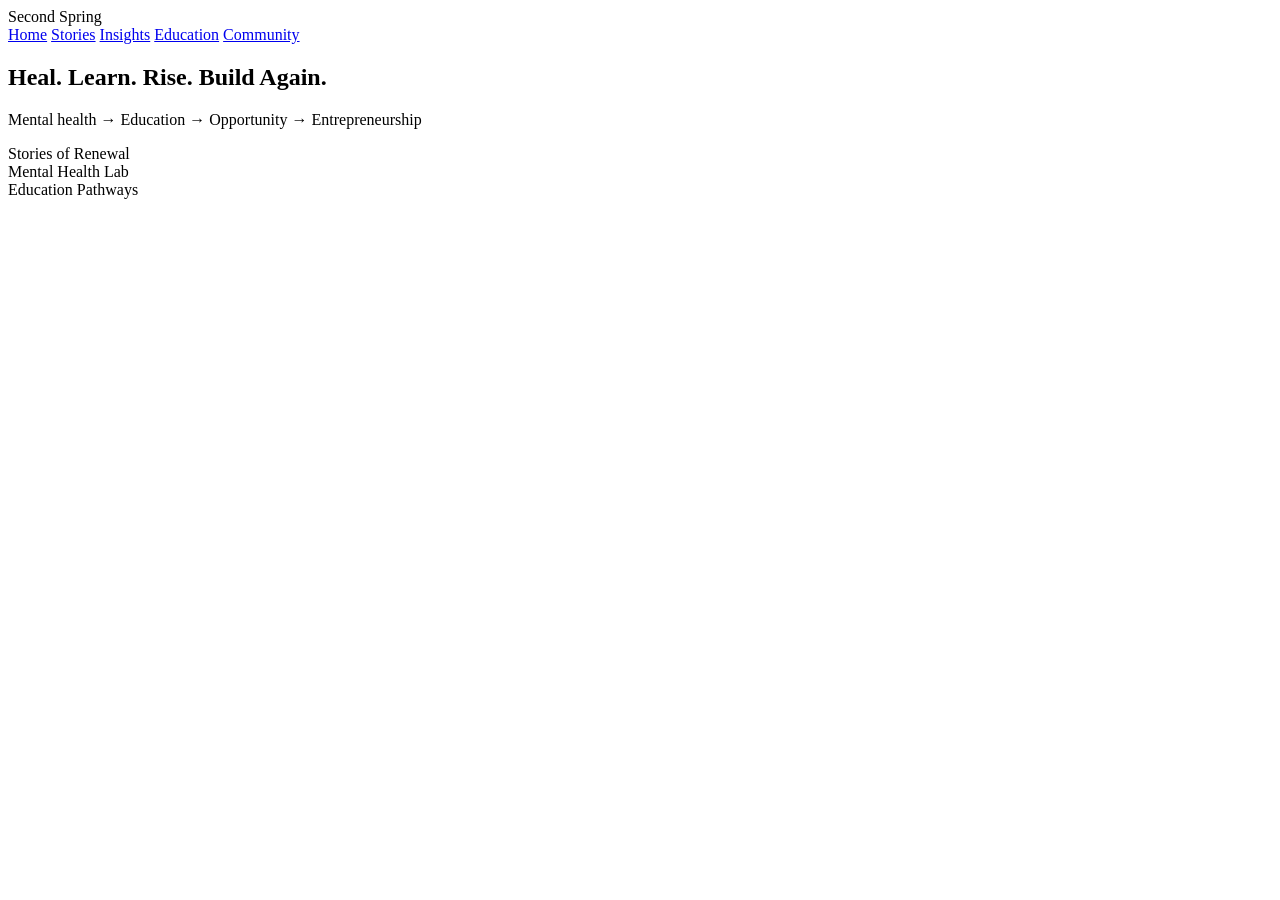
==== index.html @ 8db0cfcf "Create index.html" ====
<!DOCTYPE html>
<html>
<head>
  <title>Second Spring</title>
  <link rel="stylesheet" href="style.css">
</head>

<body>

<header class="navbar">
  <div class="logo">Second Spring</div>
  <nav>
    <a href="index.html">Home</a>
    <a href="stories.html">Stories</a>
    <a href="insights.html">Insights</a>
    <a href="education.html">Education</a>
    <a href="community.html">Community</a>
  </nav>
</header>

<section class="hero">
  <h1>Heal. Learn. Rise. Build Again.</h1>
  <p>Mental health → Education → Opportunity → Entrepreneurship</p>
</section>

<section class="cards">
  <div class="card">Stories of Renewal</div>
  <div class="card">Mental Health Lab</div>
  <div class="card">Education Pathways</div>
</section>

</body>
</html>
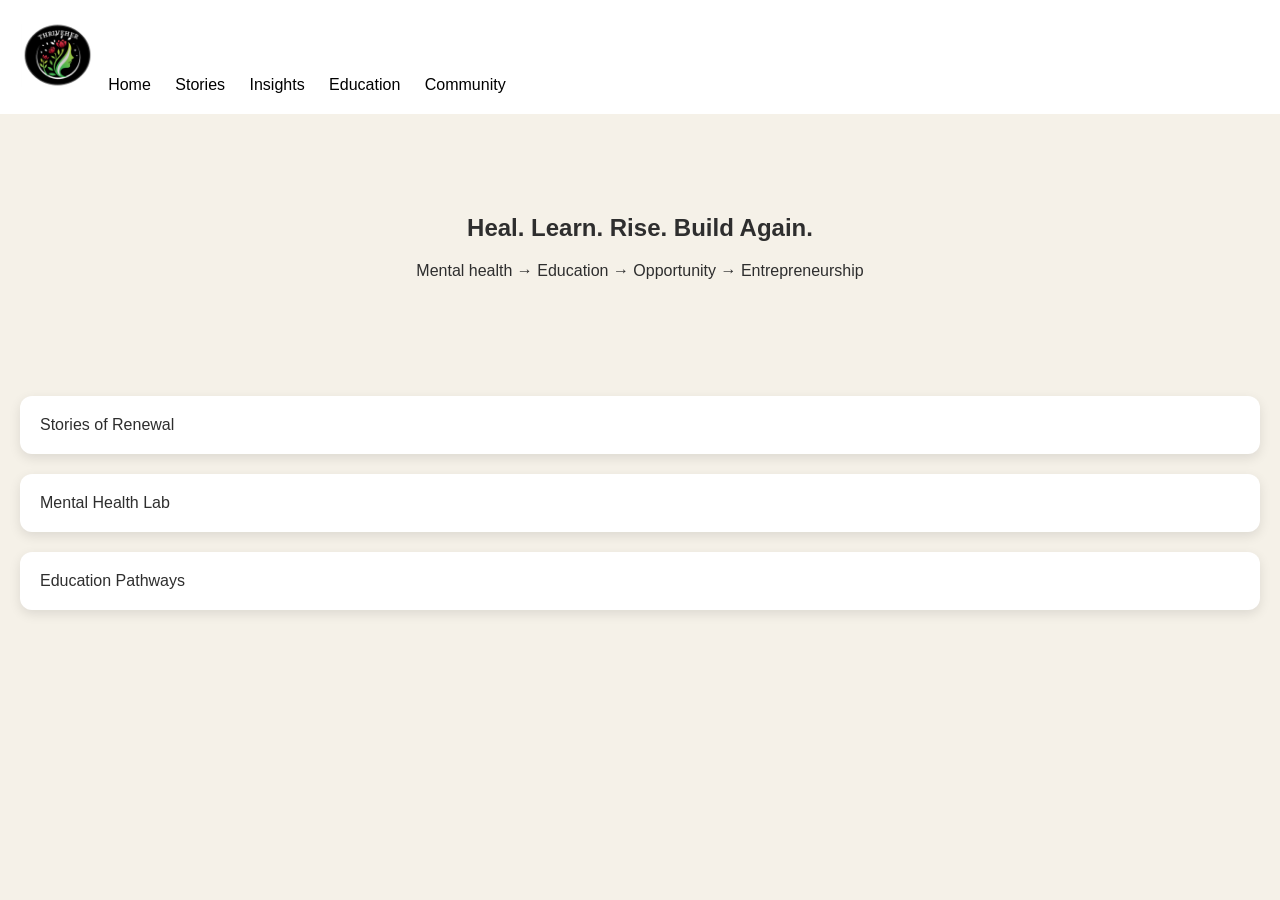
==== commit ee0431ad: "Update index.html" ====
--- a/index.html
+++ b/index.html
@@ -1,15 +1,13 @@
 <!DOCTYPE html>
 <html>
 <head>
-  <title>Second Spring</title>
+  <title>ThriveHer</title>
   <link rel="stylesheet" href="style.css">
 </head>
-
 <body>
-
 <header class="navbar">
-  <div class="logo">Second Spring</div>
-  <nav>
+  <div class="logo"><img src="thriveher-logo.png" alt="ThriveHer Logo" style="height:70px;">
+  </nav>
     <a href="index.html">Home</a>
     <a href="stories.html">Stories</a>
     <a href="insights.html">Insights</a>
--- a/style.css
+++ b/style.css
@@ -0,0 +1,44 @@
+body {
+  font-family: Arial;
+  margin: 0;
+  background: #F5F1E8;
+  color: #2E2E2E;
+}
+
+.navbar {
+  display: flex;
+  justify-content: space-between;
+  padding: 20px;
+  background: white;
+}
+
+.navbar a {
+  margin: 0 10px;
+  text-decoration: none;
+  color: black;
+}
+
+.hero {
+  padding: 80px;
+  text-align: center;
+}
+
+.card {
+  background: white;
+  margin: 20px;
+  padding: 20px;
+  border-radius: 12px;
+  box-shadow: 0 4px 12px rgba(0,0,0,0.1);
+}
+
+button {
+  background: #A3B18A;
+  border: none;
+  padding: 10px 20px;
+  color: white;
+  border-radius: 10px;
+}
+.logo img {
+    height: 70px;
+    width: auto;
+}
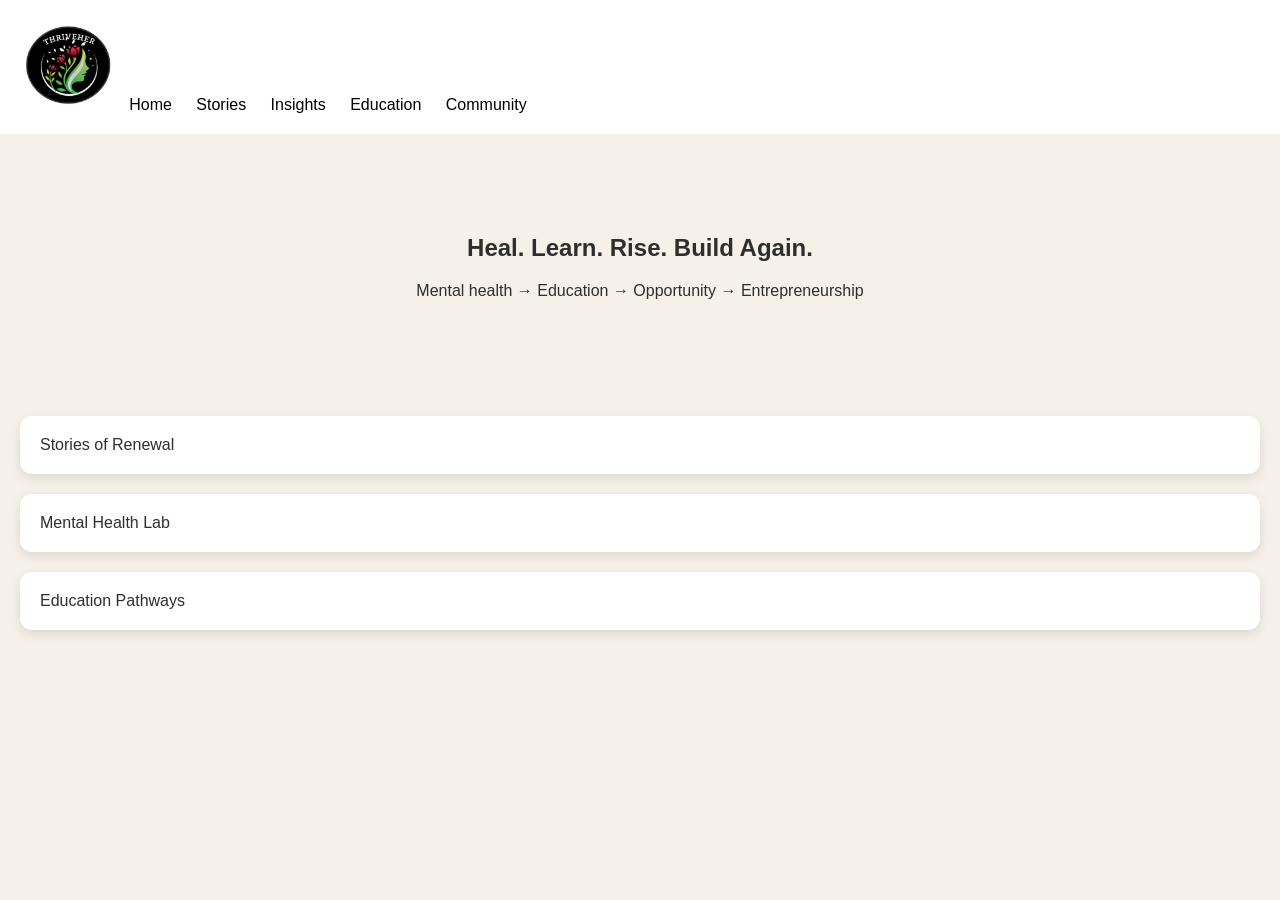
==== commit db8fa336: "Update index.html" ====
--- a/index.html
+++ b/index.html
@@ -6,7 +6,7 @@
 </head>
 <body>
 <header class="navbar">
-  <div class="logo"><img src="thriveher-logo.png" alt="ThriveHer Logo" style="height:70px;">
+  <div class="logo"><img src="thriveher-logo.png" alt="ThriveHer Logo" style="height:90px;">
   </nav>
     <a href="index.html">Home</a>
     <a href="stories.html">Stories</a>
